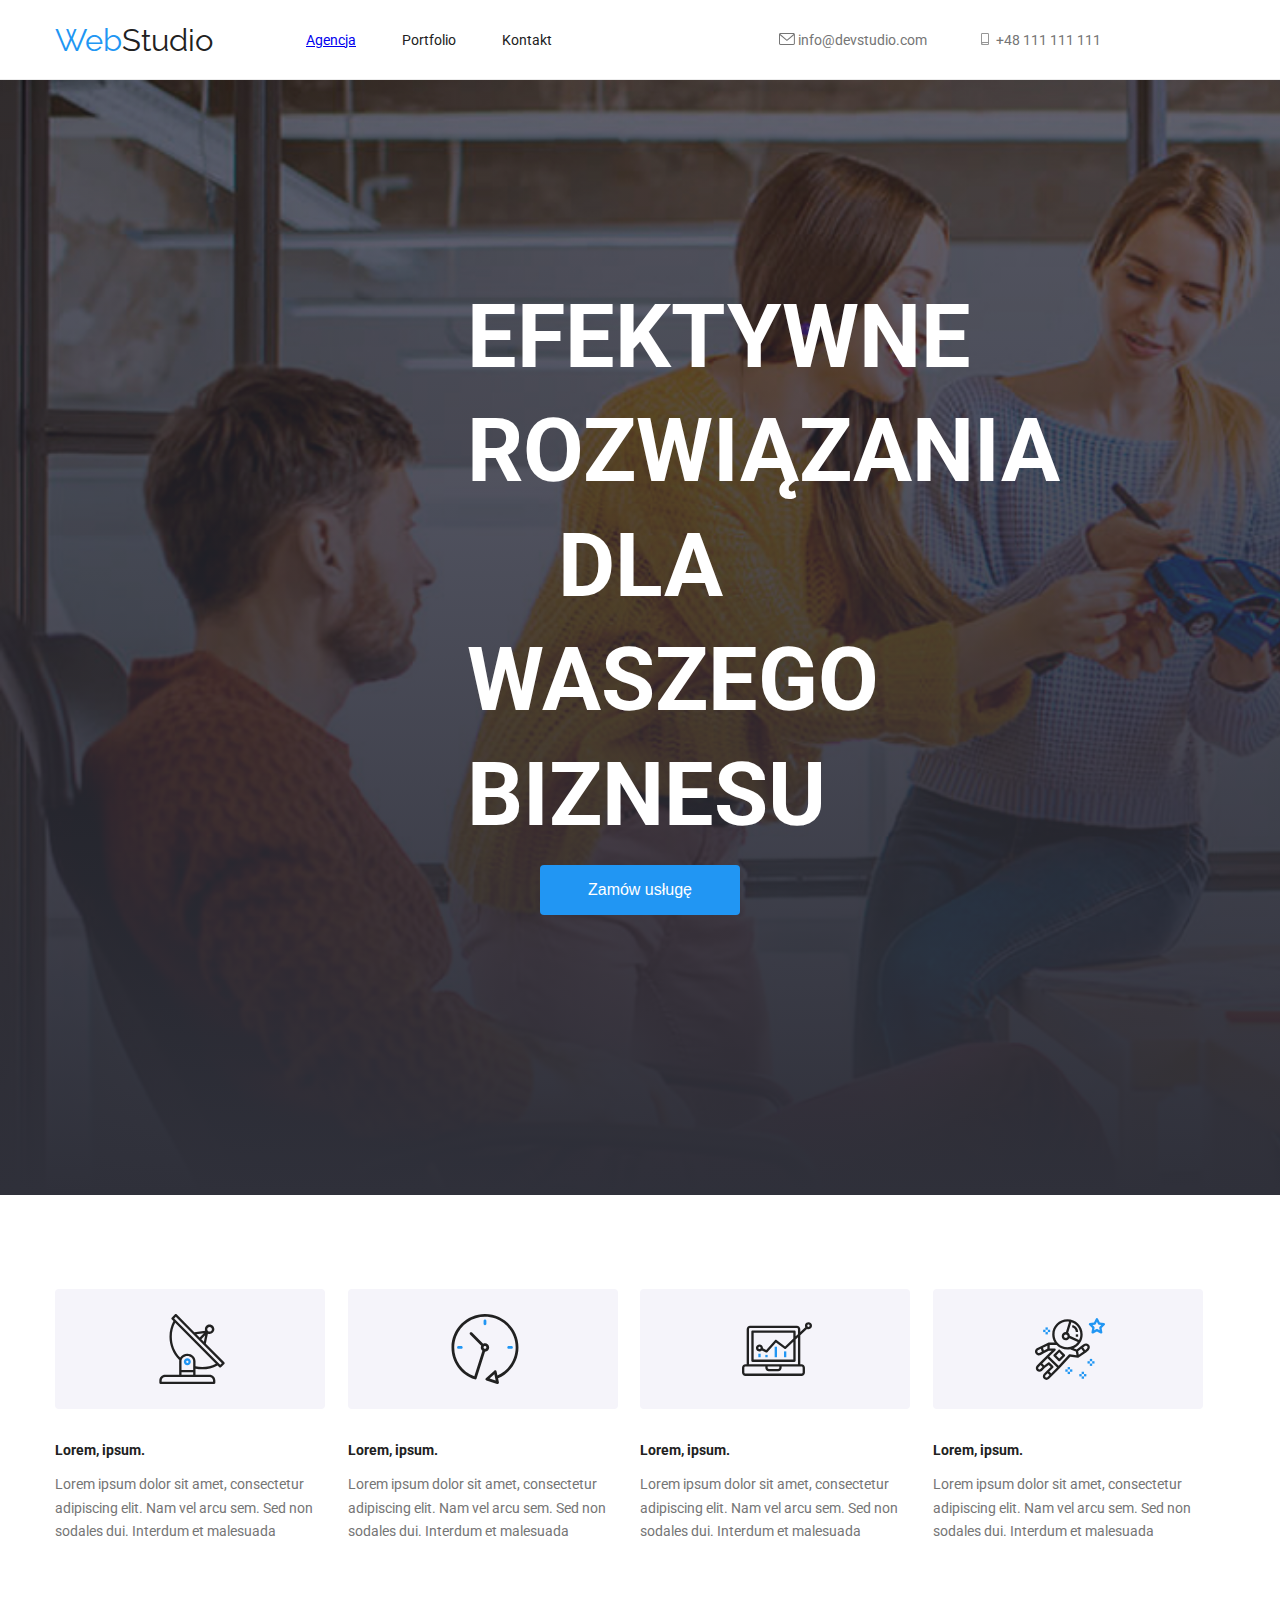
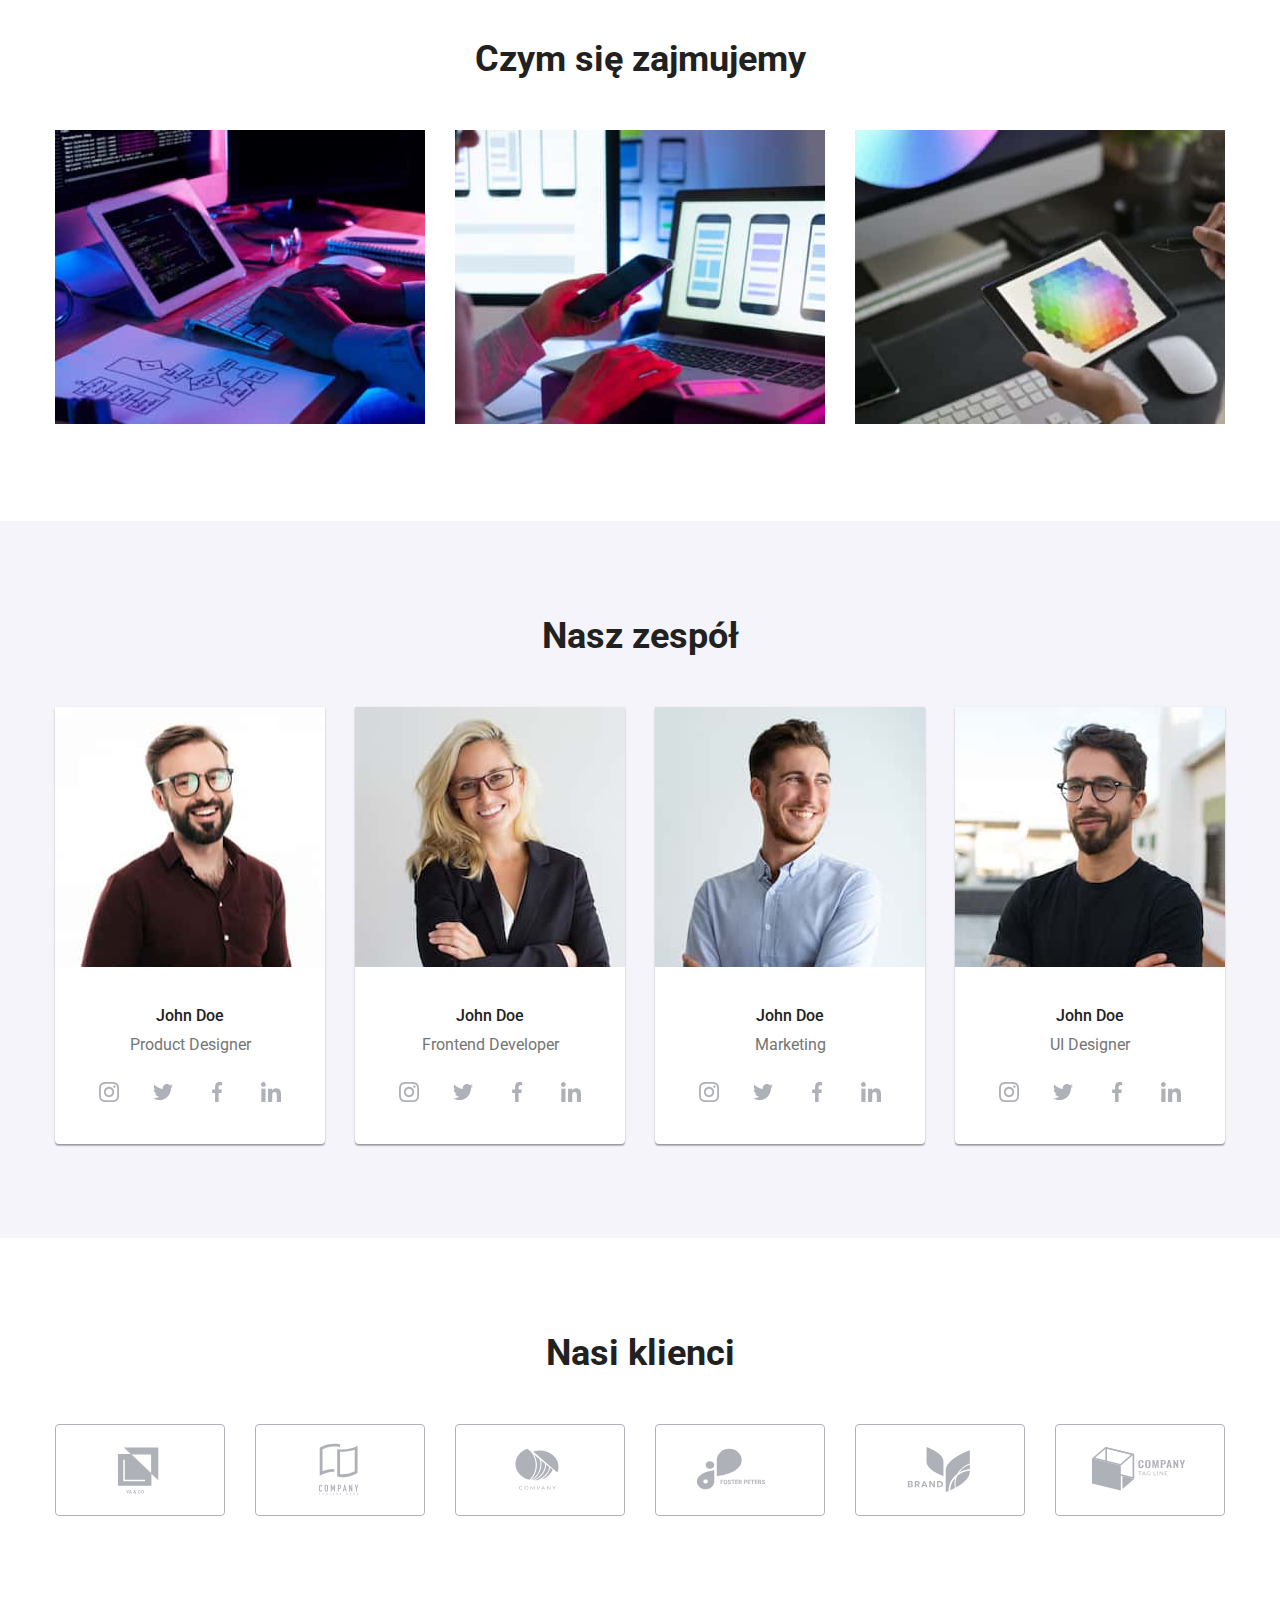
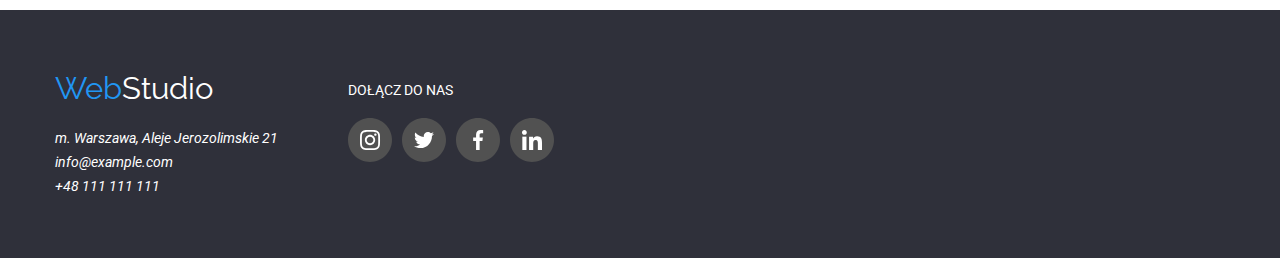
==== index.html @ 2ef734d8 "Praca domowa 4" ====
<!DOCTYPE html>
<html lang="en">
  <head>
    <meta charset="UTF-8" />
    <meta name="viewport" content="width=device-width, initial-scale=1.0" />
    <link rel="preconnect" href="https://fonts.googleapis.com" />
    <link rel="preconnect" href="https://fonts.gstatic.com" crossorigin />
    <link
      href="https://fonts.googleapis.com/css2?family=Raleway:wght@700&family=Roboto:wght@400;500;700;900&display=swap"
      rel="stylesheet"
    />
    <link rel="stylesheet" href="./css/styles.css" />
    <link rel=“stylesheet”
    href=“https://raw.githubusercontent.com/sindresorhus/modern-normalize/main/modern-normalize.css”>
    <title>Agencja</title>
  </head>
  <body>
    <header class="header">
      <div class="header-wrapper container">
        <div class="header-logo">
          <a class="logo" href="">
            <span class="logo3"> Web</span><span class="logo4">Studio</span></a
          >
        </div>

        <nav class="nav">
          <ul class="header-links">
            <li><a class="agencja" href="./index.html">Agencja</a></li>
            <li>
              <a class="portfolio" href="./portfolio.html">Portfolio</a>
            </li>
            <li><a class="kontakt" href="">Kontakt</a></li>
          </ul>

          <ul class="header-com">
            <li class="telmail">
              <a class="mailheader" href="mailto:info@devstudio.com">
                <svg class="comicons mail-icon" width="16" height="12">
                  <use href="./images/icons/icons.svg#icon-envelope"></use>
                </svg>
                info@devstudio.com</a
              >
            </li>
            <li class="telmail">
              <a class="telheader" href="telto:+48111111111"
                ><svg class="comicons tel-icon" width="16" height="12">
                  <use href="./images/icons/icons.svg#icon-smartphone"></use>
                </svg>
                +48 111 111 111</a
              >
            </li>
          </ul>
        </nav>
      </div>
    </header>
    <main>
      <section class="main">
        <div class="container">
          <h1>EFEKTYWNE ROZWIĄZANIA DLA WASZEGO BIZNESU</h1>
          <div>
            <button
              style="height: 50px; width: 200px"
              class="button"
              type="button"
            >
              Zamów usługę
            </button>
          </div>
        </div>
      </section>
      <section class="container">
        <ul class="list">
          <li>
            <div class="lorem-svg">
              <svg class="antena" width="70px" height="70px">
                <use href="./images/icons/icons.svg#icon-antenna-1"></use>
              </svg>
            </div>
            <h4 class="textheader">Lorem, ipsum.</h4>
            <p class="loremtext">
              Lorem ipsum dolor sit amet, consectetur adipiscing elit. Nam vel
              arcu sem. Sed non sodales dui. Interdum et malesuada
            </p>
          </li>
          <li>
            <div class="lorem-svg">
              <svg class="zegar" width="70px" height="70px">
                <use href="./images/icons/icons.svg#icon-clock-1"></use>
              </svg>
            </div>
            <h4 class="textheader">Lorem, ipsum.</h4>
            <p class="loremtext">
              Lorem ipsum dolor sit amet, consectetur adipiscing elit. Nam vel
              arcu sem. Sed non sodales dui. Interdum et malesuada
            </p>
          </li>
          <li>
            <div class="lorem-svg">
              <svg class="diagram" width="70px" height="70px">
                <use href="./images/icons/icons.svg#icon-diagram-1"></use>
              </svg>
            </div>
            <h4 class="textheader">Lorem, ipsum.</h4>
            <p class="loremtext">
              Lorem ipsum dolor sit amet, consectetur adipiscing elit. Nam vel
              arcu sem. Sed non sodales dui. Interdum et malesuada
            </p>
          </li>
          <li>
            <div class="lorem-svg">
              <svg class="astro" width="70px" height="70px">
                <use href="./images/icons/icons.svg#icon-astronaut-1"></use>
              </svg>
            </div>
            <h4 class="textheader">Lorem, ipsum.</h4>
            <p class="loremtext">
              Lorem ipsum dolor sit amet, consectetur adipiscing elit. Nam vel
              arcu sem. Sed non sodales dui. Interdum et malesuada
            </p>
          </li>
        </ul>
      </section>
      <section class="cointainer">
        <h2 class="section">Czym się zajmujemy</h2>
        <ul class="foto-activities container">
          <li>
            <img
              src="./images/img.jpg"
              alt="Praca przy komputerze"
              width="370"
              height="294"
            />
          </li>
          <li>
            <img
              src="./images/img2.jpg"
              alt="Praca przy telefonie"
              width="370"
              height="294"
            />
          </li>
          <li>
            <img
              src="./images/img3.jpg"
              alt="Praca przy tablecie"
              width="370"
              height="294"
            />
          </li>
        </ul>
      </section>
      <section class="team-section cointainer">
        <h2 class="sectionb">Nasz zespół</h2>
        <ul class="foto-team container">
          <li class="team-img">
            <img
              src="./images/naszzespol1.jpg"
              alt="Pan w okularach"
              width="270"
              height="260"
            />
            <h4 class="name">John Doe</h4>
            <p class="job">Product Designer</p>
            <div>
              <ul class="social-links-wrapper">
                <li>
                  <svg class="social-links instagram" width="44" height="44">
                    <use href="./images/icons/icons.svg#icon-instagram1"></use>
                  </svg>
                </li>
                <li>
                  <svg class="social-links twitter" width="44" height="44">
                    <use href="./images/icons/icons.svg#icon-twitter1"></use>
                  </svg>
                </li>
                <li>
                  <svg class="social-links facebook" width="44" height="44">
                    <use href="./images/icons/icons.svg#icon-facebook1"></use>
                  </svg>
                </li>
                <li>
                  <svg class="social-links linkedin" width="44" height="44">
                    <use href="./images/icons/icons.svg#icon-linkedin1"></use>
                  </svg>
                </li>
              </ul>
            </div>
          </li>
          <li class="team-img">
            <img
              src="./images/naszzespol2.jpg"
              alt="Pani w okularach"
              width="270"
              height="260"
            />
            <h4 class="name">John Doe</h4>
            <p class="job">Frontend Developer</p>
            <div>
              <ul class="social-links-wrapper">
                <li>
                  <svg class="social-links instagram" width="44" height="44">
                    <use href="./images/icons/icons.svg#icon-instagram1"></use>
                  </svg>
                </li>
                <li>
                  <svg class="social-links twitter" width="44" height="44">
                    <use href="./images/icons/icons.svg#icon-twitter1"></use>
                  </svg>
                </li>
                <li>
                  <svg class="social-links facebook" width="44" height="44">
                    <use href="./images/icons/icons.svg#icon-facebook1"></use>
                  </svg>
                </li>
                <li>
                  <svg class="social-links linkedin" width="44" height="44">
                    <use href="./images/icons/icons.svg#icon-linkedin1"></use>
                  </svg>
                </li>
              </ul>
            </div>
          </li>
          <li class="team-img">
            <img
              src="./images/naszzespol3.jpg"
              alt="Pan bez okularów"
              width="270"
              height="260"
            />
            <h4 class="name">John Doe</h4>
            <p class="job">Marketing</p>
            <div>
              <ul class="social-links-wrapper">
                <li>
                  <svg class="social-links instagram" width="44" height="44">
                    <use href="./images/icons/icons.svg#icon-instagram1"></use>
                  </svg>
                </li>
                <li>
                  <svg class="social-links twitter" width="44" height="44">
                    <use href="./images/icons/icons.svg#icon-twitter1"></use>
                  </svg>
                </li>
                <li>
                  <svg class="social-links facebook" width="44" height="44">
                    <use href="./images/icons/icons.svg#icon-facebook1"></use>
                  </svg>
                </li>
                <li>
                  <svg class="social-links linkedin" width="44" height="44">
                    <use href="./images/icons/icons.svg#icon-linkedin1"></use>
                  </svg>
                </li>
              </ul>
            </div>
          </li>
          <li class="team-img">
            <img
              src="./images/naszzespol4.jpg"
              alt="Drugi Pan w okularach"
              width="270"
              height="260"
            />
            <h4 class="name">John Doe</h4>
            <p class="job">UI Designer</p>
            <div>
              <ul class="social-links-wrapper">
                <li>
                  <svg class="social-links instagram" width="44" height="44">
                    <use href="./images/icons/icons.svg#icon-instagram1"></use>
                  </svg>
                </li>
                <li>
                  <svg class="social-links twitter" width="44" height="44">
                    <use href="./images/icons/icons.svg#icon-twitter1"></use>
                  </svg>
                </li>
                <li>
                  <svg class="social-links facebook" width="44" height="44">
                    <use href="./images/icons/icons.svg#icon-facebook1"></use>
                  </svg>
                </li>
                <li>
                  <svg class="social-links linkedin" width="44" height="44">
                    <use href="./images/icons/icons.svg#icon-linkedin1"></use>
                  </svg>
                </li>
              </ul>
            </div>
          </li>
        </ul>
      </section>
      <section class="container">
        <h2 class="sectionb sectionc">Nasi klienci</h2>
        <ul class="clientlogo-wrapper">
          <li class="clientlogodiv">
            <div class="clientlogo1">
              <svg class="client" width="106" height="60">
                <use href="./images/icons/icons.svg#icon-logo1"></use>
              </svg>
            </div>
          </li>

          <li class="clientlogodiv">
            <div class="clientlogo1">
              <svg class="client" width="106" height="60">
                <use href="./images/icons/icons.svg#icon-logo2"></use>
              </svg>
            </div>
          </li>

          <li class="clientlogodiv">
            <div class="clientlogo1">
              <svg class="client" width="106" height="60">
                <use href="./images/icons/icons.svg#icon-logo3"></use>
              </svg>
            </div>
          </li>

          <li class="clientlogodiv">
            <div class="clientlogo1">
              <svg class="client" width="106" height="60">
                <use href="./images/icons/icons.svg#icon-logo4"></use>
              </svg>
            </div>
          </li>

          <li class="clientlogodiv">
            <div class="clientlogo1">
              <svg class="client" width="106" height="60">
                <use href="./images/icons/icons.svg#icon-logo5"></use>
              </svg>
            </div>
          </li>

          <li class="clientlogodiv">
            <div class="clientlogo1">
              <svg class="client" width="106" height="60">
                <use href="./images/icons/icons.svg#icon-logo6"></use>
              </svg>
            </div>
          </li>
        </ul>
      </section>
    </main>
    <footer class="footerb">
      <div class="container containerb">
        <div class="adress-block">
          <span>
            <a class="logo-bottom" href="">
              <span class="logo1">Web</span><span class="logo2">Studio</span></a
            >
          </span>
          <address class="addressb">
            m. Warszawa, Aleje Jerozolimskie 21<br />
            <a class="mailfooter" href="mailto:info@example.com"
              >info@example.com</a
            >
            <br />
            <a class="telfooter" href="telto:+48111111111">+48 111 111 111</a>
          </address>
        </div>
        <div class="social-block">
          DOŁĄCZ DO NAS
          <ul class="social-links-foot">
            <li>
              <svg class="social-links-footer instagram" width="44" height="44">
                <use href="./images/icons/icons.svg#icon-instagram1"></use>
              </svg>
            </li>
            <li>
              <svg class="social-links-footer twitter" width="44" height="44">
                <use href="./images/icons/icons.svg#icon-twitter1"></use>
              </svg>
            </li>
            <li>
              <svg class="social-links-footer facebook" width="44" height="44">
                <use href="./images/icons/icons.svg#icon-facebook1"></use>
              </svg>
            </li>
            <li>
              <svg class="social-links-footer linkedin" width="44" height="44">
                <use href="./images/icons/icons.svg#icon-linkedin1"></use>
              </svg>
            </li>
          </ul>
        </div>
      </div>
    </footer>
  </body>
</html>
---- css/styles.css ----
:root {
  --lightblue: #2196f3;
  --white: #ffffff;
  --grey: #2f303a;
}
*,
*::after,
*::before {
  margin: 0;
  padding: 0;
  box-sizing: border-box;
}

body {
  font-family: "Roboto", sans-serif;
  color: #212121;
  font-size: 14px;
}

.container {
  margin: 0 auto;
  width: 100%;
  max-width: 1200px;
  padding: 0 15px;
}

.logo {
  font-family: "Raleway", sans-serif;
  text-decoration: none;

  font-size: 31px;
  display: flex;
}
.logo-bottom {
  font-family: "Raleway", sans-serif;
  text-decoration: none;

  font-size: 31px;
  margin-bottom: 20px;
  display: flex;
  max-width: 145px;
}
.logo1 {
  color: var(--lightblue);
}
.logo2 {
  color: var(--white);
}
.footerb {
  background-color: var(--grey);
  padding-bottom: 60px;
  margin-top: 94px;
}
.addressb {
  color: var(--white);
  display: block;
  line-height: 24px;
  max-width: 246px;
  margin-right: 0;
}
.mailfooter {
  text-decoration: none;
  color: var(--white);
}

.comicons {
  --color2: #757575;
  --color5: #757575;
}
.mailheader {
  color: #757575;
  text-decoration: none;
}
.mailheader:hover,
.mailheader:focus .mail-icon {
  color: var(--lightblue);
  --color2: var(--lightblue);
  --color5: var(--lightblue);
}
.telfooter {
  text-decoration: none;
  color: var(--white);
  margin-top: 9px;
}
.telheader {
  color: #757575;
  text-decoration: none;
}
.telheader:hover,
.telheader:focus .tel-icon {
  color: var(--lightblue);
  --color2: var(--lightblue);
  --color5: var(--lightblue);
}

.tellmail .agencja {
  text-decoration: none;
  color: #212121;
}
.agencja:hover,
.agencja:focus {
  color: var(--lightblue);
}
.portfolio {
  text-decoration: none;
  color: #212121;
}
.portfolio:hover,
.portfolio:focus {
  color: var(--lightblue);
}
.kontakt {
  text-decoration: none;
  color: #212121;
}
.kontakt:hover,
.kontakt:focus {
  color: var(--lightblue);
}
ul {
  list-style-type: none;
}
.logo3 {
  color: var(--lightblue);
}
.logo4 {
  color: #212121;
}
.button {
  background-color: var(--lightblue);
  border: none;
  color: var(--white);
  font-size: 16px;
  cursor: pointer;
  border-radius: 4px;
}
.main {
  background-color: #2f303a;
  color: var(--white);
  font-size: 44px;
  font-weight: 900;
  line-height: 1.3;
  text-align: center;
  padding: 200px 452px 280px 452px;
  background: linear-gradient(to top, rgba(47, 48, 58), rgba(47, 48, 58, 0.4)),
    url("../images/background1.jpg");
  background-size: cover;
  background-repeat: no-repeat;
}
.list {
  display: flex;
  color: #757575;
  font-weight: 400;
  line-height: 1.7;
}
.textheader {
  color: #212121;
  font-weight: bold;
  margin-top: 30px;
}
.section {
  color: #212121;
  font-weight: bold;
  font-size: 36px;
  text-align: center;
  padding-top: 94px;
}
.name {
  color: #212121;
  font-size: 16px;
  font-weight: 500;
  text-align: center;
  margin-top: 30px;
}
.job {
  color: #757575;
  font-size: 16px;
  font-weight: 400;
  text-align: center;
  margin-top: 10px;
  margin-bottom: 16px;
}

.filter-button:hover,
.filter-button:focus {
  color: var(--white);
  font-size: 16px;
  font-weight: 500;
  border: none;
  background-color: var(--lightblue);
  box-shadow: 0px 3px 1px rgba(0, 0, 0, 0.1), 0px 1px 2px rgba(0, 0, 0, 0.08),
    0px 2px 2px rgba(0, 0, 0, 0.12);
  transition: color 0.2s;
}
.foto-activities,
.foto-team {
  padding-top: 50px;
  display: flex;
  align-items: center;
  justify-content: space-between;
}
.buttonpositioning {
  display: flex;
  flex-grow: 1;
  width: 572px;
  max-width: 50%;
  margin-top: 94px;
  justify-content: center;
  justify-content: space-between;
  margin: 0 auto;
  margin-bottom: 50px;
  align-content: center;
}

.filter-button {
  color: #212121;
  font-size: 16px;
  font-weight: 500;
  line-height: 26px;
  border: none;
  background-color: #f5f4fa;
  cursor: pointer;
  border-radius: 4px;
  padding: 8px 22px;
}

.header {
  border-bottom: 1px solid;
  border-color: #ececec;
}

.header-portfolio {
  border-bottom: 1px solid;
  border-color: #ececec;
  margin-bottom: 100px;
}

header {
  display: flex;
  justify-content: space-between;
  align-items: center;
  height: 80px;
}

.header-wrapper {
  display: flex;
}

.header-logo {
  display: flex;
  margin-right: 93px;
}

.nav {
  display: flex;
}

.header-links {
  display: flex;
  justify-content: space-between;
  align-items: center;
  gap: 46px;
  margin-right: 227px;
}

.header-com {
  display: flex;
  justify-content: space-between;
  gap: 50px;
  align-items: center;
}

.loremtext {
  margin-top: 10px;
}

.team-section {
  color: #212121;
  background-color: #f5f4fa;
  font-weight: bold;
  font-size: 36px;
  text-align: center;
  padding-bottom: 94px;
}
.sectionb {
  color: #212121;
  font-weight: bold;
  font-size: 36px;
  text-align: center;
  padding-top: 94px;
}
.foto-activities {
  margin-bottom: 94px;
}

.team-img {
  background-color: white;
  border-radius: 0 0 4px 4px;
  box-shadow: 0px 1px 3px rgba(0, 0, 0, 0.12), 0px 1px 1px rgba(0, 0, 0, 0.14),
    0px 2px 1px rgba(0, 0, 0, 0.2);
}

.foto-list {
  display: flex;
  flex-direction: row;
  flex-wrap: wrap;
  align-content: center;
  justify-content: center;
  gap: 30px 30px;
}

.portfolio-img {
  display: flex;
  flex-direction: column;
  width: 370px;
  height: 404px;
}

.portfolio-img:hover,
.portfolio-img:focus {
  cursor: pointer;
  box-shadow: 0px 1px 1px rgba(0, 0, 0, 0.12), 0px 4px 4px rgba(0, 0, 0, 0.06),
    1px 4px 6px rgba(0, 0, 0, 0.16);
}

.imie {
  width: 322px;
  height: 36px;
  font-size: 18px;
  font-weight: bold;
  margin-left: 24px;
  margin-top: 20px;
}

.opis {
  width: 322px;
  height: 30px;
  color: #757575;
  font-size: 16px;
  font-weight: 400;
  margin-left: 24px;
  margin-top: 4px;
}

.imgborder {
  padding-bottom: 20px;
  border-top: none;
  border-left: 1px solid #eeeeee;
  border-right: 1px solid #eeeeee;
  border-bottom: 1px solid #eeeeee;
}

.lorem-svg {
  height: 120px;
  width: 270px;
  background-color: rgba(245, 244, 250, 1);
  border-radius: 4px;
  margin-top: 94px;
  display: flex;
  align-items: center;
  align-content: center;
  padding-left: 102.34px;
}

.social-links-wrapper {
  list-style: none;
  display: flex;
  align-items: center;
  align-content: space-between;
  gap: 10px;
  margin-left: 32px;
  margin-bottom: 30px;
}

.social-links {
  display: flex;
  align-items: center;
  --color3: #fff;
  --color4: #afb1b8;
}

.social-links:hover,
.social-links:focus {
  cursor: pointer;
  --color3: var(--lightblue);
  --color4: var(--white);
}

.clientlogo-wrapper {
  display: flex;
  align-items: center;
  align-content: space-between;
  gap: 30px;
}

.clientlogodiv {
  height: 92px;
  width: 170px;
  border-radius: 4px;
  border: 1px solid #afb1b8;
  display: flex;
  align-content: space-between;
  align-items: center;
  cursor: pointer;
}

.clientlogo1 {
  display: flex;
  align-items: center;
  align-content: center;
  padding-left: 30px;
  cursor: pointer;
}

.clientlogodiv:hover,
.clientlogodiv:focus {
  border-color: var(--lightblue);
  --color4: var(--lightblue);
  --color2: var(--lightblue);
}

.client {
  --color4: #afb1b8;
  --color2: #afb1b8;
}

.client:hover,
.client:focus {
  --color4: var(--lightblue);
  --color2: var(--lightblue);
}

.sectionc {
  margin-bottom: 50px;
}

.invitation {
  font-size: 14px;
  font-weight: 700;
  line-height: 16px;
  color: var(--white);
  display: flex;
  margin-left: 316px;
}

.containerb {
  padding-top: 60px;
  display: flex;
  align-items: flex-start;
  align-content: space-between;
  gap: 70px;
}

.social-block {
  margin-top: 12px;
  display: block;
  font-size: 14px;
  font-weight: 700px;
  color: var(--white);
}

.social-links-foot {
  display: flex;
  align-content: space-between;
  gap: 10px;
}

.social-links-footer {
  margin-top: 20px;
  cursor: pointer;
  --color3: rgb(81, 81, 81);
  --color4: var(--white);
}

.social-links-footer:hover,
.social-links-footer:focus {
  cursor: pointer;
  --color3: var(--lightblue);
  --color4: var(--white);
}
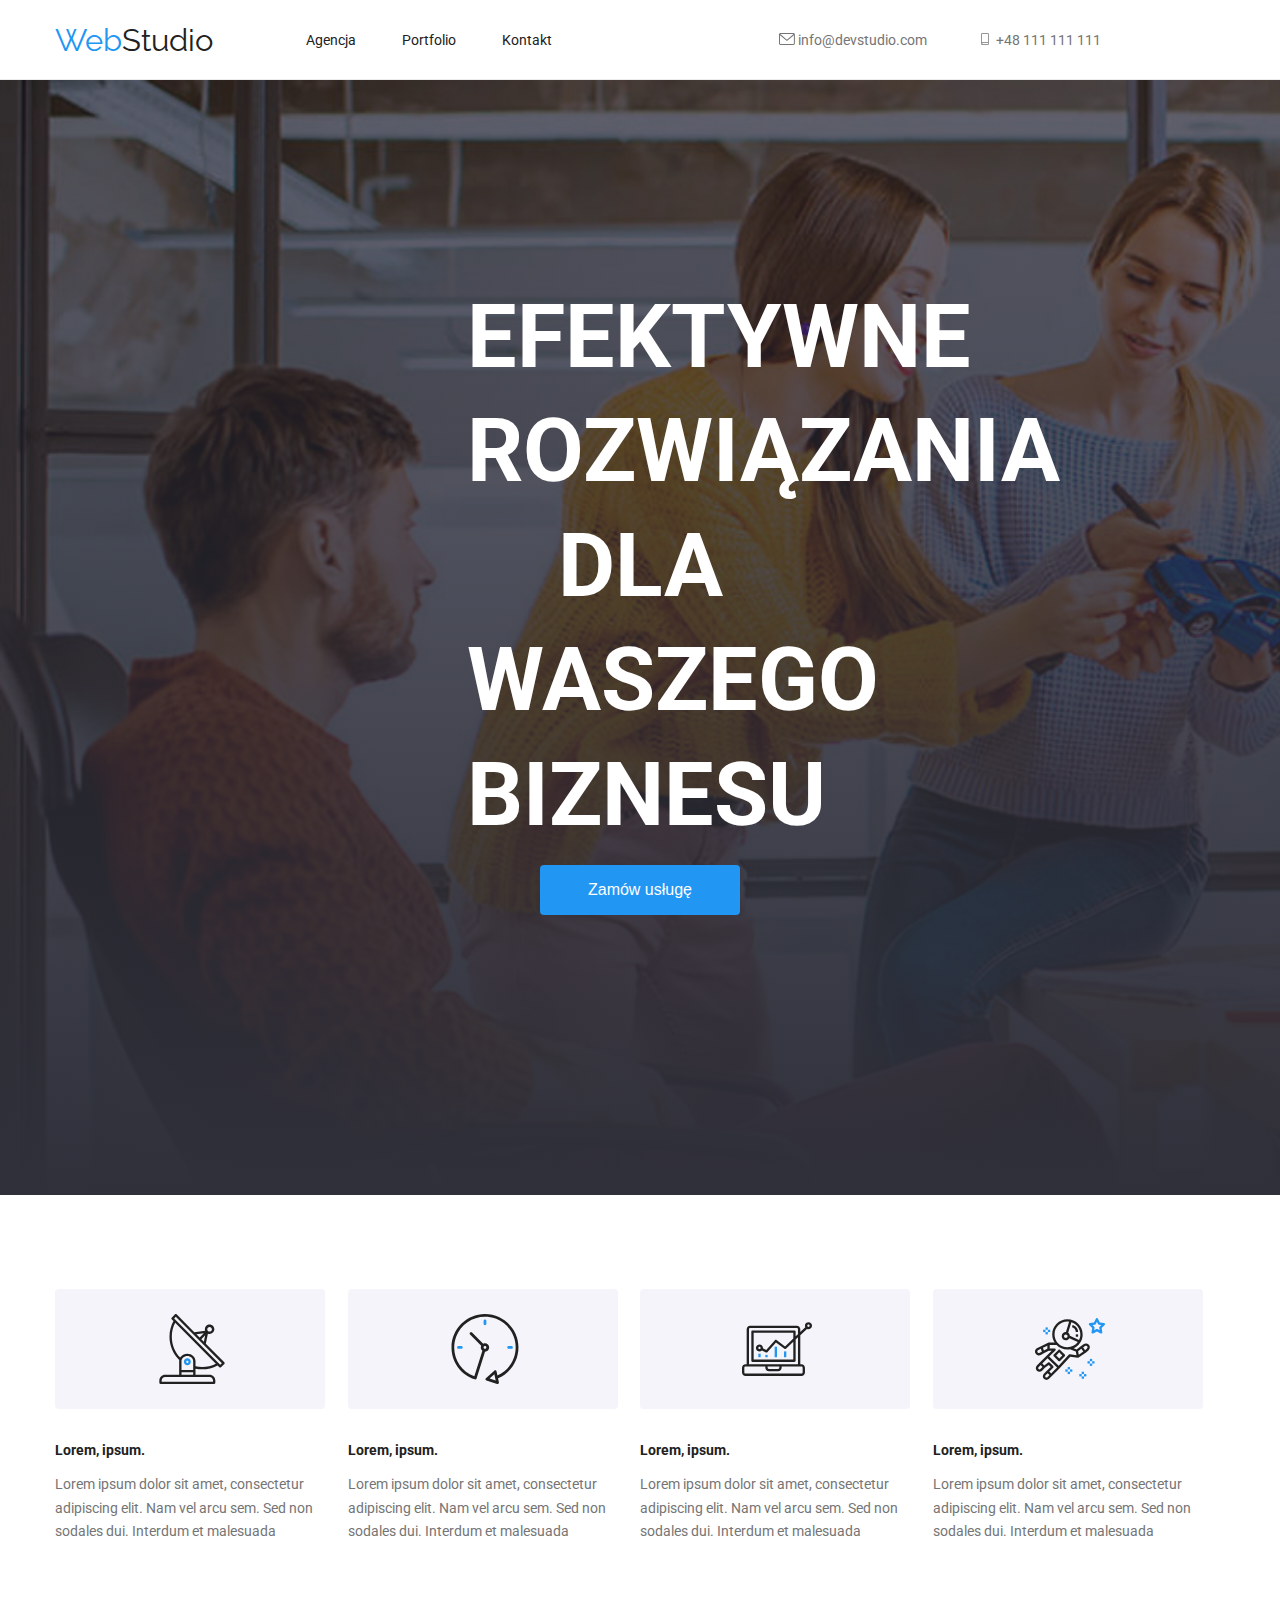
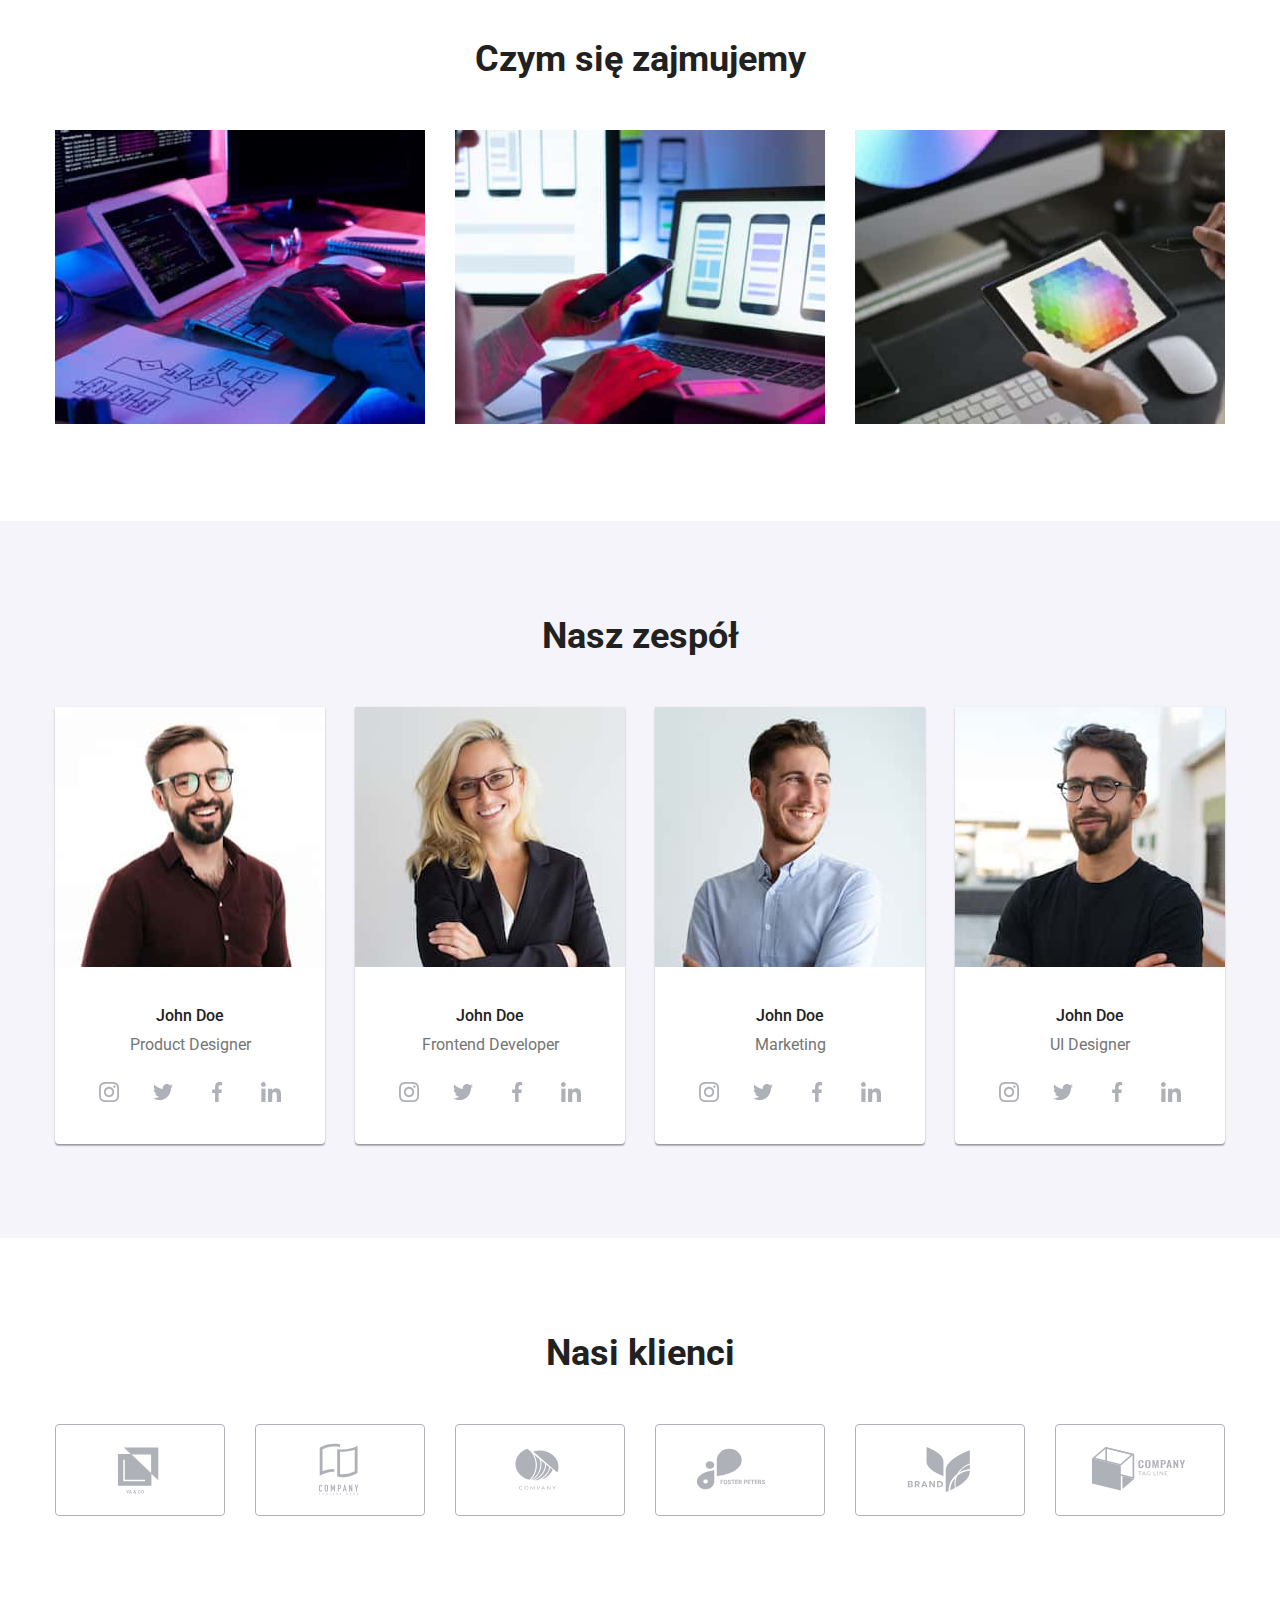
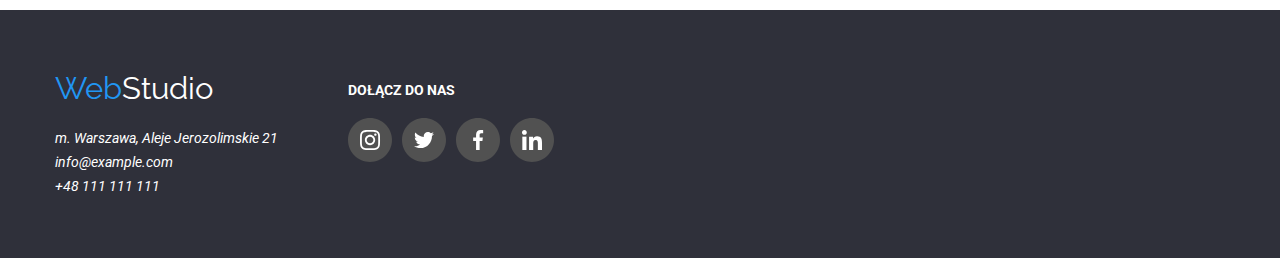
==== commit e67b11be: "Praca domowa 4" ====
--- a/index.html
+++ b/index.html
@@ -42,8 +42,8 @@
               >
             </li>
             <li class="telmail">
-              <a class="telheader" href="telto:+48111111111"
-                ><svg class="comicons tel-icon" width="16" height="12">
+              <a class="telheader" href="telto:+48111111111">
+                <svg class="comicons tel-icon" width="16" height="12">
                   <use href="./images/icons/icons.svg#icon-smartphone"></use>
                 </svg>
                 +48 111 111 111</a
--- a/css/styles.css
+++ b/css/styles.css
@@ -63,6 +63,11 @@
   color: var(--white);
 }
 
+.agencja {
+  text-decoration: none;
+  color: #212121;
+}
+
 .comicons {
   --color2: #757575;
   --color5: #757575;
@@ -71,12 +76,18 @@
   color: #757575;
   text-decoration: none;
 }
-.mailheader:hover,
+
+.mailheader:hover .mail-icon,
 .mailheader:focus .mail-icon {
   color: var(--lightblue);
   --color2: var(--lightblue);
   --color5: var(--lightblue);
 }
+
+.mailheader:hover,
+.mailheader:focus {
+  color: var(--lightblue);
+}
 .telfooter {
   text-decoration: none;
   color: var(--white);
@@ -86,17 +97,24 @@
   color: #757575;
   text-decoration: none;
 }
-.telheader:hover,
+
+.telheader:hover .tel-icon,
 .telheader:focus .tel-icon {
   color: var(--lightblue);
   --color2: var(--lightblue);
   --color5: var(--lightblue);
 }
 
+.telheader:hover,
+.telheader:focus {
+  color: var(--lightblue);
+}
+
 .tellmail .agencja {
   text-decoration: none;
   color: #212121;
 }
+
 .agencja:hover,
 .agencja:focus {
   color: var(--lightblue);
@@ -412,6 +430,13 @@
   cursor: pointer;
 }
 
+.clientlogodiv:hover .client,
+.clientlogodiv:focus .client {
+  border-color: var(--lightblue);
+  --color4: var(--lightblue);
+  --color2: var(--lightblue);
+}
+
 .clientlogodiv:hover,
 .clientlogodiv:focus {
   border-color: var(--lightblue);
@@ -455,7 +480,7 @@
   margin-top: 12px;
   display: block;
   font-size: 14px;
-  font-weight: 700px;
+  font-weight: bold;
   color: var(--white);
 }
 
